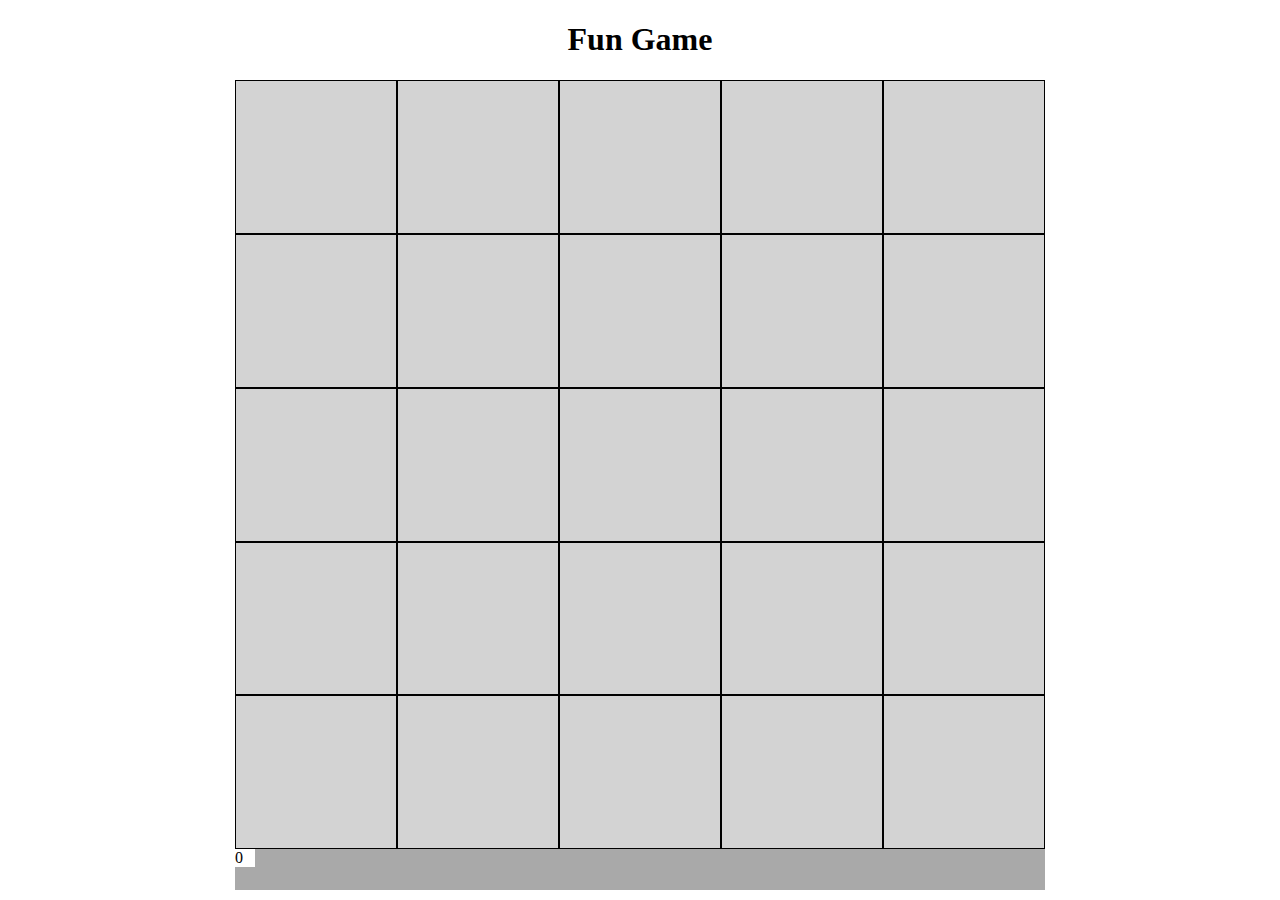
==== index.html @ 0209a3d1 "for now" ====
<!DOCTYPE html>
<html>
  <head>
    <meta charset="utf-8">
    <title>Game</title>

    <link href="https://afeld.github.io/emoji-css/emoji.css" rel="stylesheet">
    <link href="css/style.css" type="text/css" rel="stylesheet">

  </head>
  <body>

    <h1> Fun Game </h1>

    <section class="gamearea">

      <div class="gamegrid">


        <div class="gridbox row4 row4col0">
        </div>
        <div class="gridbox row4 row4col1">
        </div>
        <div class="gridbox row4 row4col2">
        </div>
        <div class="gridbox row4 row4col3">
        </div>
        <div class="gridbox row4 row4col4">
        </div>
        <div class="gridbox row3 row3col0">
        </div>
        <div class="gridbox row3 row3col1">
        </div>
        <div class="gridbox row3 row3col2">
        </div>
        <div class="gridbox row3 row3col3">
        </div>
        <div class="gridbox row3 row3col4">
        </div>
        <div class="gridbox row2 row2col0">
        </div>
        <div class="gridbox row2 row2col1">
        </div>
        <div class="gridbox row2 row2col2">
        </div>
        <div class="gridbox row2 row2col3">
        </div>
        <div class="gridbox row2 row2col4">
        </div>
        <div class="gridbox row1 row1col0">
        </div>
        <div class="gridbox row1 row1col1">
        </div>
        <div class="gridbox row1 row1col2">
        </div>
        <div class="gridbox row1 row1col3">
        </div>
        <div class="gridbox row1 row1col4">
        </div>
        <div class="gridbox row0 row0col0">
        </div>
        <div class="gridbox row0 row0col1">
        </div>
        <div class="gridbox row0 row0col2">
        </div>
        <div class="gridbox row0 row0col3">
        </div>
        <div class="gridbox row0 row0col4">
        </div>

      </div>

      <div class="scorebar">
        <div class="scorebox">
          0
        </div>
      </div>

    </section>

    <script
      src="http://code.jquery.com/jquery-3.2.1.min.js"
      integrity="sha256-hwg4gsxgFZhOsEEamdOYGBf13FyQuiTwlAQgxVSNgt4="
      crossorigin="anonymous"></script>
    <script src="js/game.js"></script>
    <script src="js/app.js"></script>
  </body>
</html>
---- css/style.css ----
h1 {
  text-align: center;
}

.gamearea {
  height: 90vh;
  width: 90vh;
  margin: 0 auto;
}
  .gamegrid {
    background-color: lightgray;
    height: 95%;
  }
    .gridbox {
      width: 20%;
      height: 20%;
      border: 1px solid black;
      box-sizing: border-box;
      float: left;
    }

  .scorebar {
    background-color: darkgray;
    height: 5%;
  }
    .scorebox {
      background-color: white;
      width: 20px;
    }
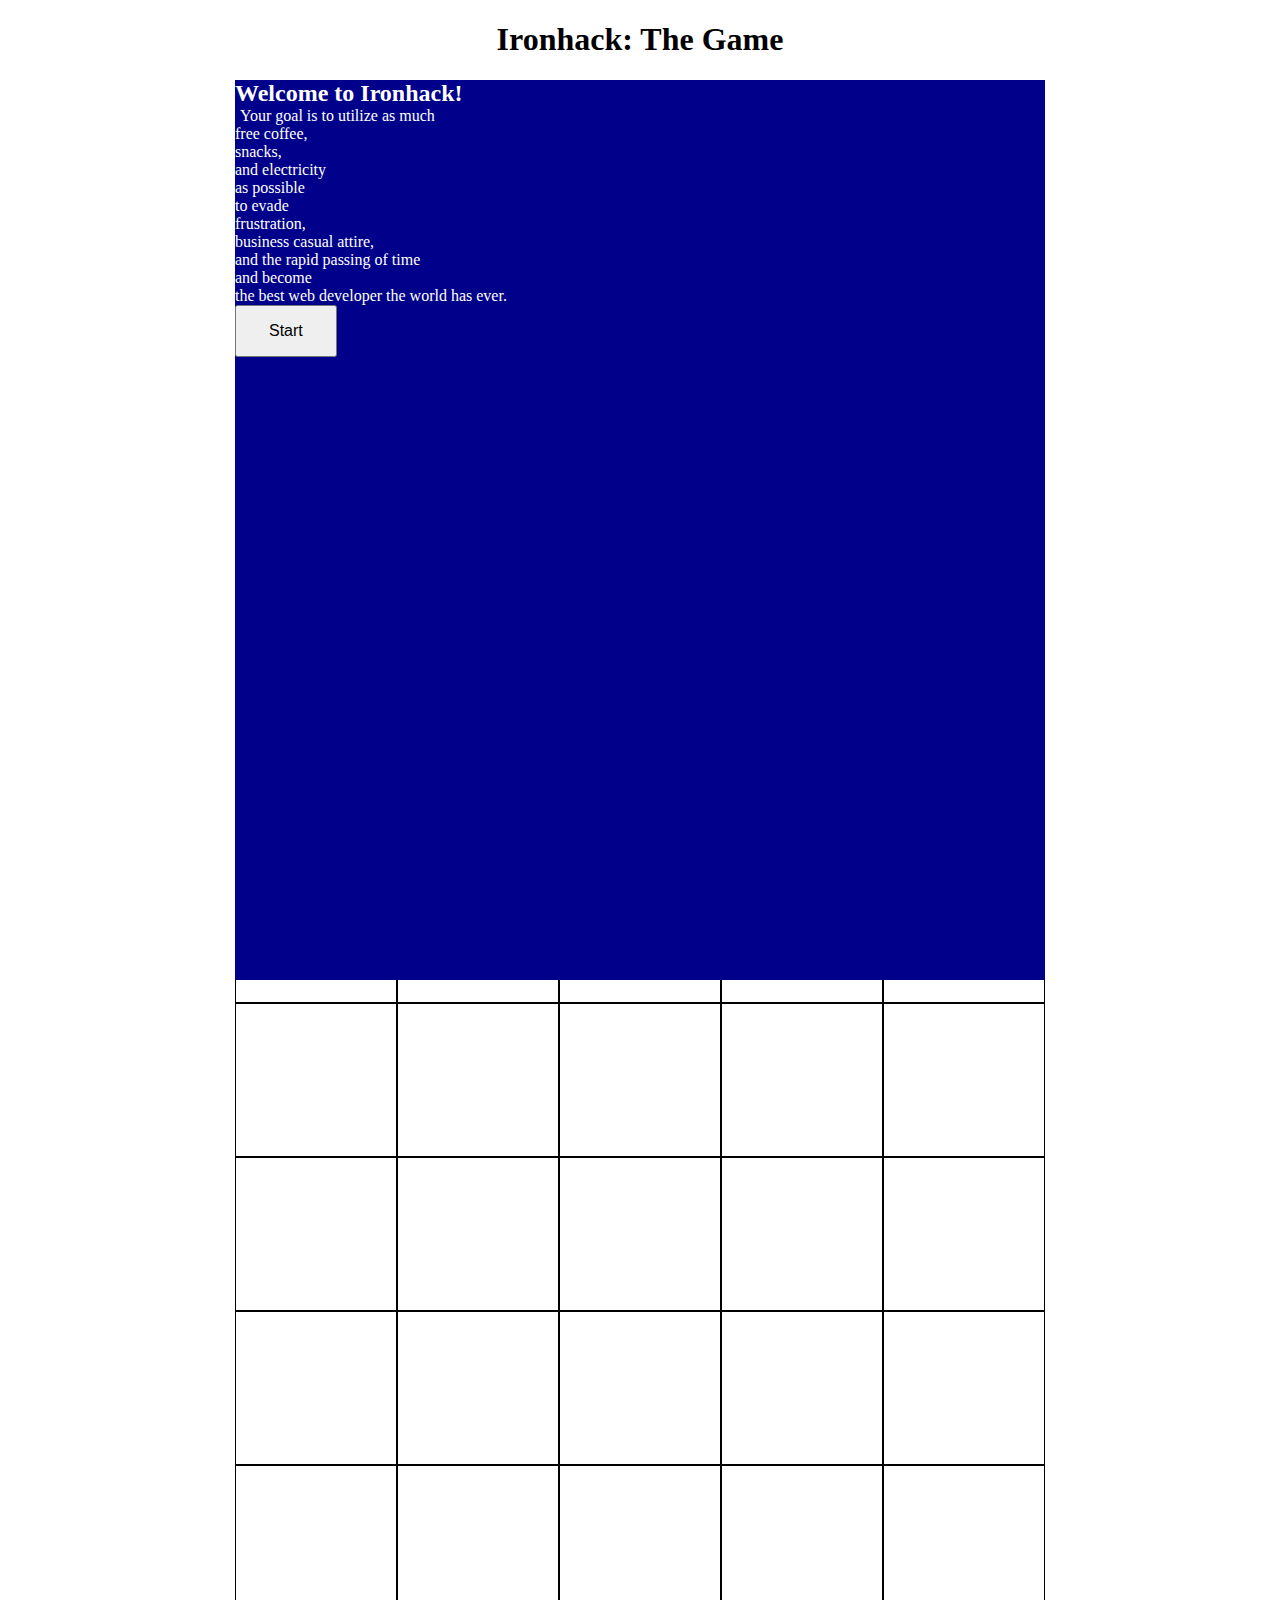
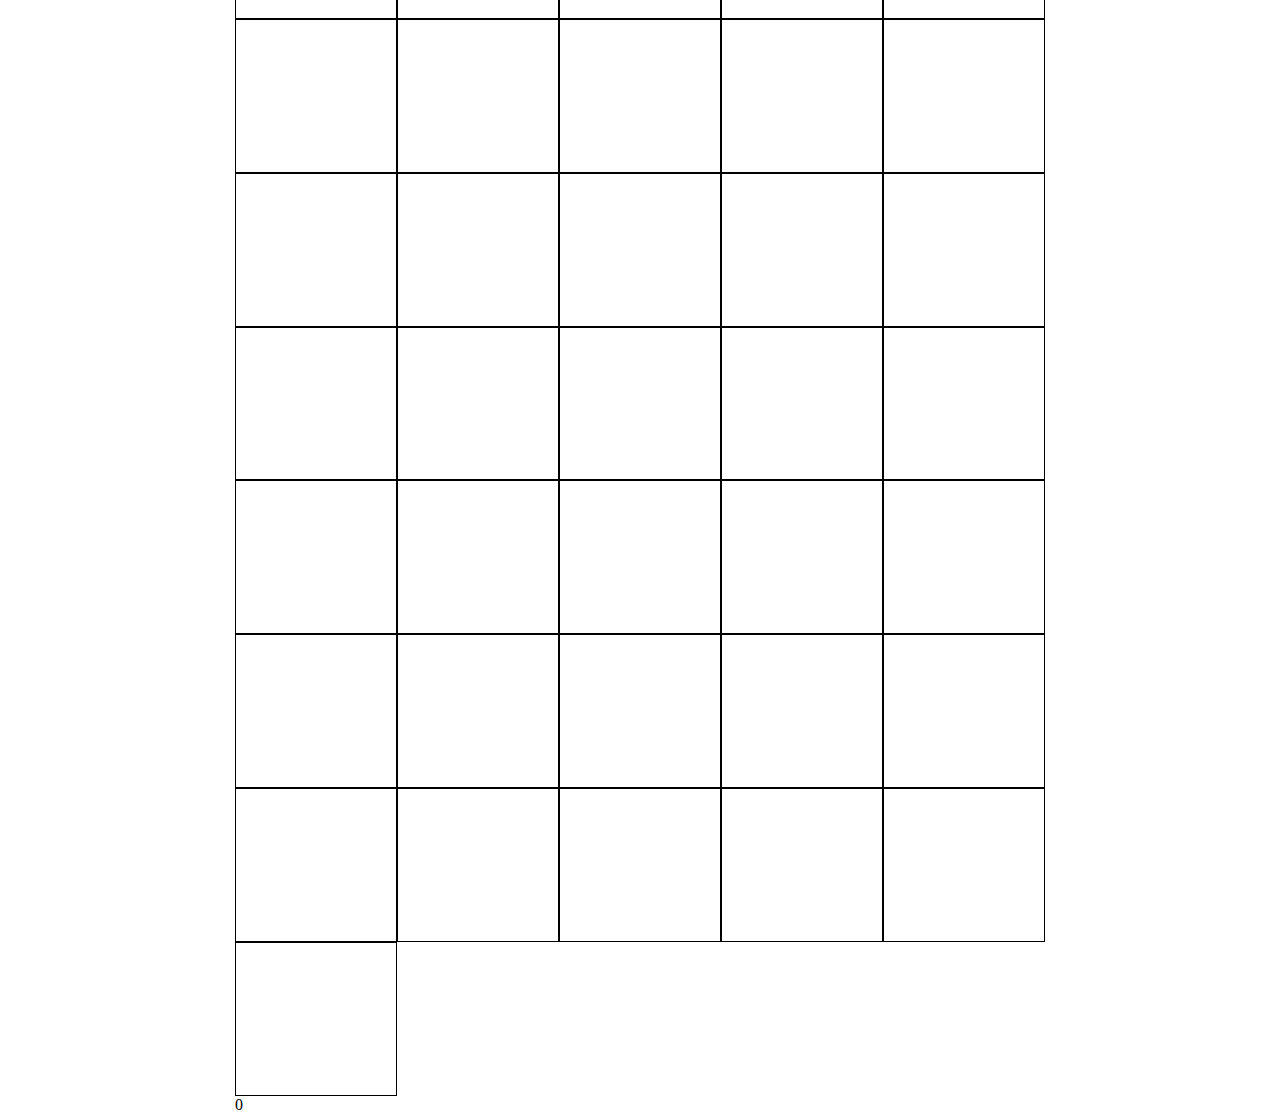
==== commit 2e7b95a8: "more done than before" ====
--- a/index.html
+++ b/index.html
@@ -10,13 +10,105 @@
   </head>
   <body>
 
-    <h1> Fun Game </h1>
+    <h1> Ironhack: The Game </h1>
 
     <section class="gamearea">
 
+      <div class="overlay">
+        <h2>Welcome to Ironhack!</h2>
+        <a class="rules">
+          Your goal is to utilize as much
+          <br>free coffee,
+          <br>snacks,
+          <br>and electricity
+          <br>as possible
+          <br>to evade
+          <br>frustration,
+          <br>business casual attire,
+          <br>and the rapid passing of time
+          <br>and become
+          <br>the best web developer the world has ever.
+          <br>
+        </a>
+        <button class="startbutton">
+          Start
+        </button>
+      </div>
+
       <div class="gamegrid">
 
-
+        <div class="gridbox row8 row8col0">
+        </div>
+        <div class="gridbox row8 row8col1">
+        </div>
+        <div class="gridbox row8 row8col2">
+        </div>
+        <div class="gridbox row8 row8col3">
+        </div>
+        <div class="gridbox row8 row8col4">
+        </div>
+        <div class="gridbox row8 row8col5">
+        </div>
+        <div class="gridbox row8 row8col6">
+        </div>
+        <div class="gridbox row8 row8col7">
+        </div>
+        <div class="gridbox row8 row8col8">
+        </div>
+        <div class="gridbox row7 row7col0">
+        </div>
+        <div class="gridbox row7 row7col1">
+        </div>
+        <div class="gridbox row7 row7col2">
+        </div>
+        <div class="gridbox row7 row7col3">
+        </div>
+        <div class="gridbox row7 row7col4">
+        </div>
+        <div class="gridbox row7 row7col5">
+        </div>
+        <div class="gridbox row7 row7col6">
+        </div>
+        <div class="gridbox row7 row7col7">
+        </div>
+        <div class="gridbox row7 row7col8">
+        </div>
+        <div class="gridbox row6 row6col0">
+        </div>
+        <div class="gridbox row6 row6col1">
+        </div>
+        <div class="gridbox row6 row6col2">
+        </div>
+        <div class="gridbox row6 row6col3">
+        </div>
+        <div class="gridbox row6 row6col4">
+        </div>
+        <div class="gridbox row6 row6col5">
+        </div>
+        <div class="gridbox row6 row6col6">
+        </div>
+        <div class="gridbox row6 row6col7">
+        </div>
+        <div class="gridbox row6 row6col8">
+        </div>
+        <div class="gridbox row5 row5col0">
+        </div>
+        <div class="gridbox row5 row5col1">
+        </div>
+        <div class="gridbox row5 row5col2">
+        </div>
+        <div class="gridbox row5 row5col3">
+        </div>
+        <div class="gridbox row5 row5col4">
+        </div>
+        <div class="gridbox row5 row5col5">
+        </div>
+        <div class="gridbox row5 row5col6">
+        </div>
+        <div class="gridbox row5 row5col7">
+        </div>
+        <div class="gridbox row5 row5col8">
+        </div>
         <div class="gridbox row4 row4col0">
         </div>
         <div class="gridbox row4 row4col1">
@@ -27,6 +119,14 @@
         </div>
         <div class="gridbox row4 row4col4">
         </div>
+        <div class="gridbox row4 row4col5">
+        </div>
+        <div class="gridbox row4 row4col6">
+        </div>
+        <div class="gridbox row4 row4col7">
+        </div>
+        <div class="gridbox row4 row4col8">
+        </div>
         <div class="gridbox row3 row3col0">
         </div>
         <div class="gridbox row3 row3col1">
@@ -37,6 +137,14 @@
         </div>
         <div class="gridbox row3 row3col4">
         </div>
+        <div class="gridbox row3 row3col5">
+        </div>
+        <div class="gridbox row3 row3col6">
+        </div>
+        <div class="gridbox row3 row3col7">
+        </div>
+        <div class="gridbox row3 row3col8">
+        </div>
         <div class="gridbox row2 row2col0">
         </div>
         <div class="gridbox row2 row2col1">
@@ -47,6 +155,14 @@
         </div>
         <div class="gridbox row2 row2col4">
         </div>
+        <div class="gridbox row2 row2col5">
+        </div>
+        <div class="gridbox row2 row2col6">
+        </div>
+        <div class="gridbox row2 row2col7">
+        </div>
+        <div class="gridbox row2 row2col8">
+        </div>
         <div class="gridbox row1 row1col0">
         </div>
         <div class="gridbox row1 row1col1">
@@ -57,6 +173,14 @@
         </div>
         <div class="gridbox row1 row1col4">
         </div>
+        <div class="gridbox row1 row1col5">
+        </div>
+        <div class="gridbox row1 row1col6">
+        </div>
+        <div class="gridbox row1 row1col7">
+        </div>
+        <div class="gridbox row1 row1col8">
+        </div>
         <div class="gridbox row0 row0col0">
         </div>
         <div class="gridbox row0 row0col1">
@@ -66,6 +190,14 @@
         <div class="gridbox row0 row0col3">
         </div>
         <div class="gridbox row0 row0col4">
+        </div>
+        <div class="gridbox row0 row0col5">
+        </div>
+        <div class="gridbox row0 row0col6">
+        </div>
+        <div class="gridbox row0 row0col7">
+        </div>
+        <div class="gridbox row0 row0col8">
         </div>
 
       </div>
--- a/css/style.css
+++ b/css/style.css
@@ -1,3 +1,33 @@
+
+.overlay {
+  position: absolute;
+  width: 90vh;
+  height: 100%;
+  background-color:darkblue;
+}
+
+h2 {
+  margin-top: 0px;
+  margin-bottom: 0px;
+  color: white;
+}
+
+.rules {
+  color: white;
+  margin-left: 5px;
+}
+
+button {
+  padding: 15px 32px;
+  text-align: center;
+  font-size: 16px;
+
+}
+
+.hidden {
+  visibility: hidden;
+}
+
 h1 {
   text-align: center;
 }
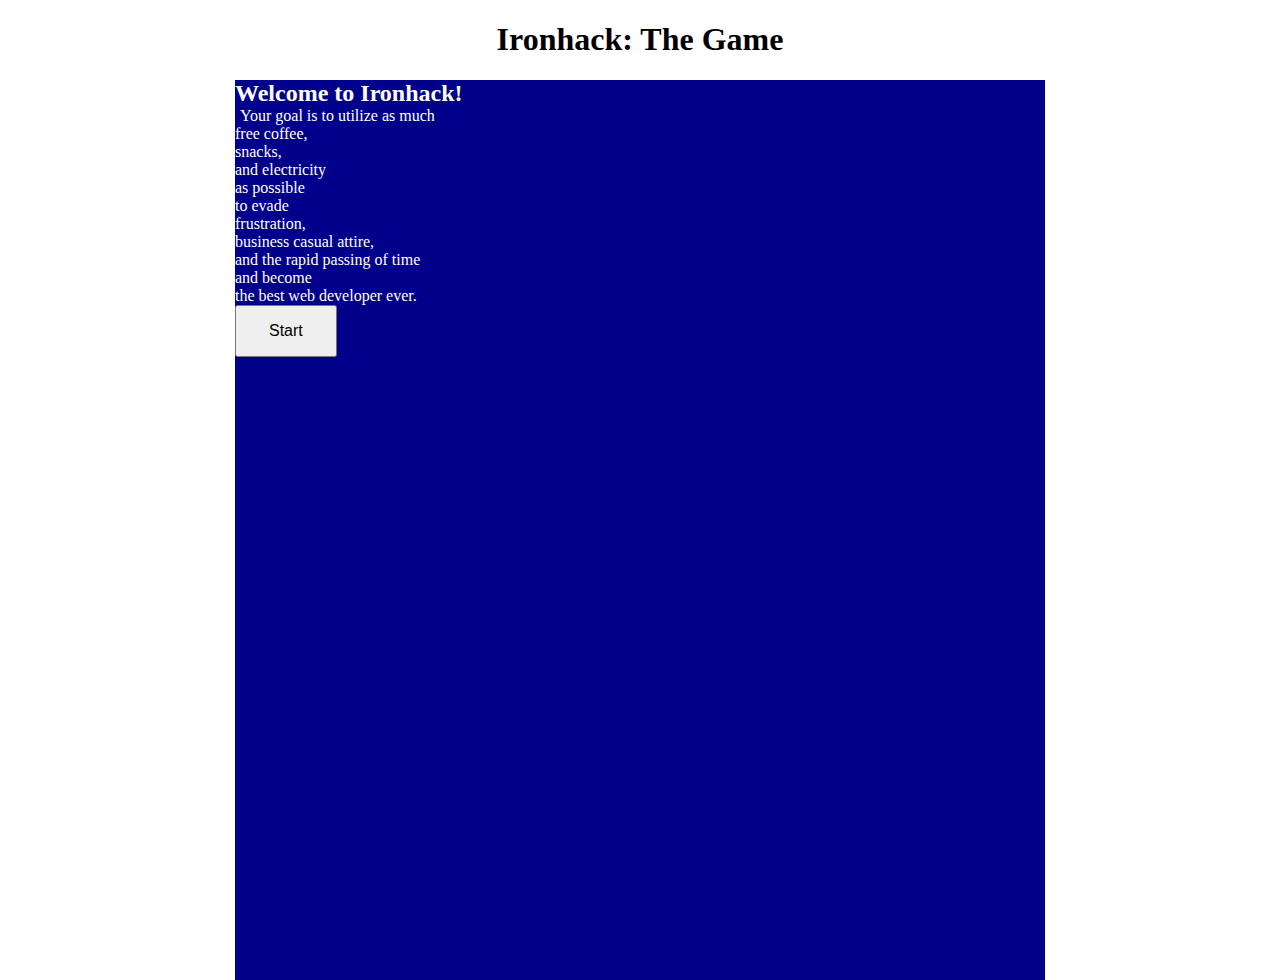
==== commit 60373af3: "eh" ====
--- a/index.html
+++ b/index.html
@@ -14,7 +14,7 @@
 
     <section class="gamearea">
 
-      <div class="overlay">
+      <div class="startoverlay">
         <h2>Welcome to Ironhack!</h2>
         <a class="rules">
           Your goal is to utilize as much
@@ -27,12 +27,17 @@
           <br>business casual attire,
           <br>and the rapid passing of time
           <br>and become
-          <br>the best web developer the world has ever.
+          <br>the best web developer ever.
           <br>
         </a>
         <button class="startbutton">
           Start
         </button>
+      </div>
+
+      <div class="winorloseoverlay hidden">
+      <a class="resulttext"> Result </a>
+      <button class="restartbutton hidden"> Play Again </button>
       </div>
 
       <div class="gamegrid">
--- a/css/style.css
+++ b/css/style.css
@@ -1,5 +1,5 @@
 
-.overlay {
+.startoverlay {
   position: absolute;
   width: 90vh;
   height: 100%;
@@ -24,6 +24,13 @@
 
 }
 
+.winorloseoverlay {
+  position: absolute;
+  width: 90vh;
+  height: 100%;
+  background-color: gray;
+}
+
 .hidden {
   visibility: hidden;
 }
@@ -42,8 +49,8 @@
     height: 95%;
   }
     .gridbox {
-      width: 20%;
-      height: 20%;
+      width: 11.1%;
+      height: 11.1%;
       border: 1px solid black;
       box-sizing: border-box;
       float: left;
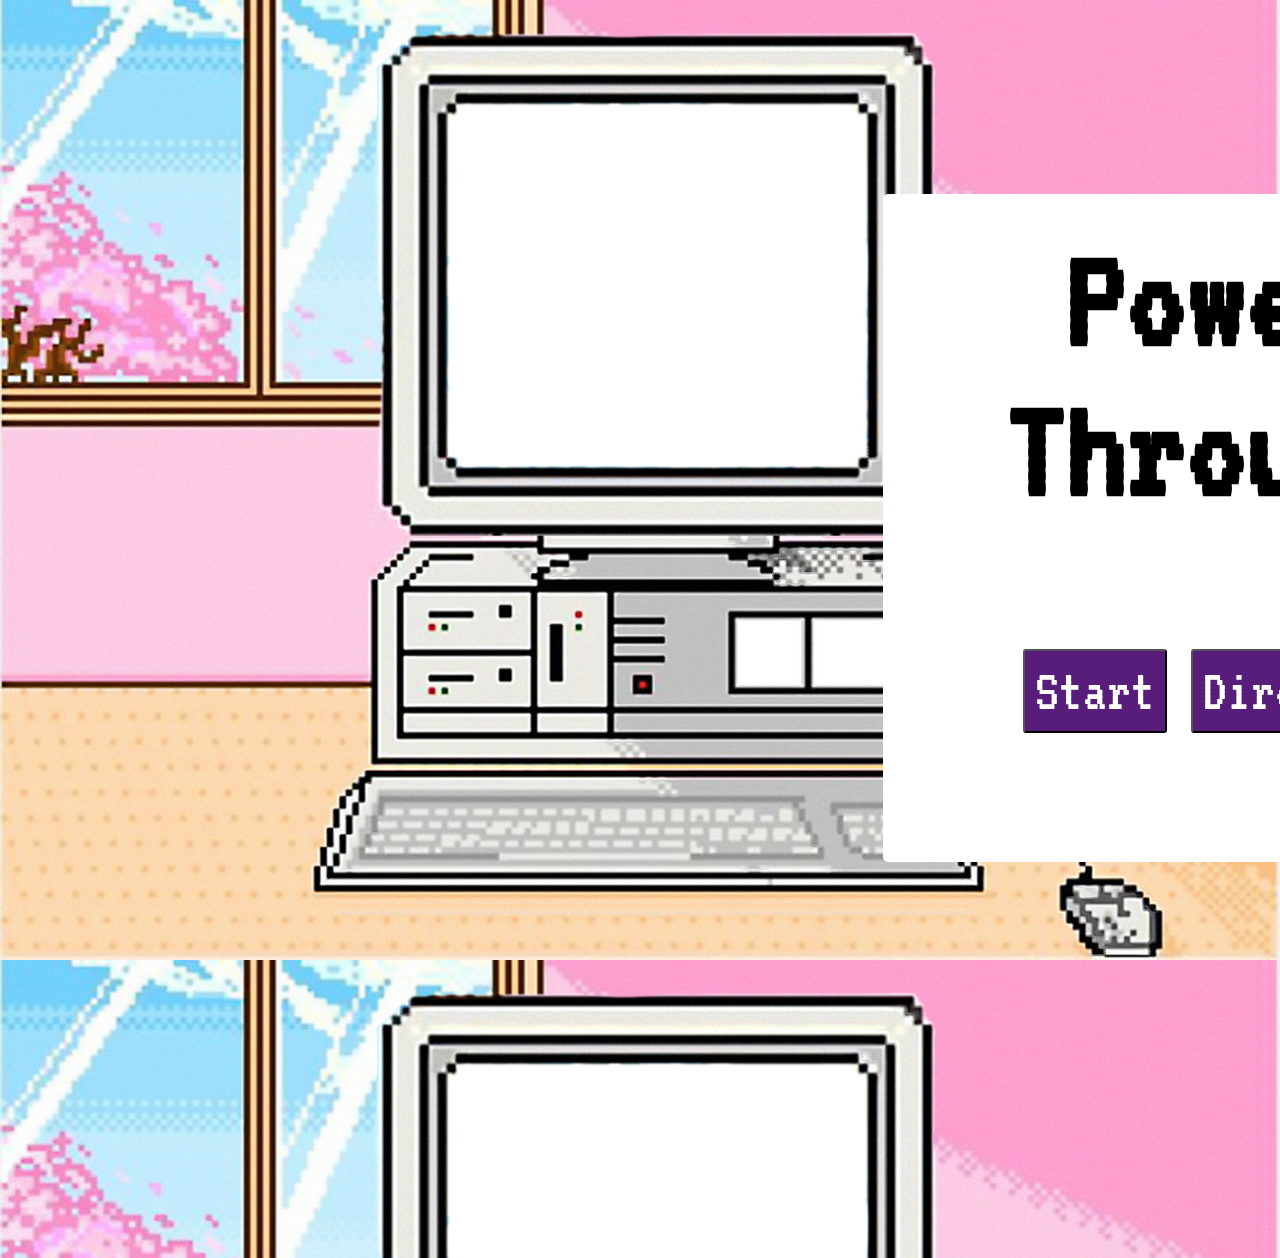
==== commit 75c7c209: "basically done" ====
--- a/index.html
+++ b/index.html
@@ -4,216 +4,230 @@
     <meta charset="utf-8">
     <title>Game</title>
 
-    <link href="https://afeld.github.io/emoji-css/emoji.css" rel="stylesheet">
+    <link href="https://fonts.googleapis.com/css?family=Open+Sans|VT323" rel="stylesheet">
     <link href="css/style.css" type="text/css" rel="stylesheet">
 
   </head>
   <body>
 
-    <h1> Ironhack: The Game </h1>
-
-    <section class="gamearea">
-
-      <div class="startoverlay">
-        <h2>Welcome to Ironhack!</h2>
-        <a class="rules">
-          Your goal is to utilize as much
-          <br>free coffee,
-          <br>snacks,
-          <br>and electricity
-          <br>as possible
-          <br>to evade
-          <br>frustration,
-          <br>business casual attire,
-          <br>and the rapid passing of time
-          <br>and become
-          <br>the best web developer ever.
-          <br>
-        </a>
-        <button class="startbutton">
-          Start
-        </button>
+
+      <section class="gamescreen">
+<!-- remove hidden -->
+        <div class="startoverlay">
+          <h2> Power Through </h2>
+
+          <button class="startbutton">
+            Start
+          </button>
+          <button class="directionsbutton">
+            Directions
+          </button>
+        </div>
+
+        <div class="directionsoverlay hidden">
+          <h3 class="directions">
+            Directions
+          </h3>
+            <a class="directionas">Get: </a>
+
+            <img class="directionimage" src='./images/Green_Apple_Emoji.png'>
+            <img class="directionimage" src='./images/hot-beverage.png'>
+            <img class="directionimage" src='./images/electric_plug.png'>
+            <br>
+            <a class="directionas">Avoid: </a>
+
+            <img class="directionimage" src='./images/no-entry-sign.png'>
+            <img class="directionimage" src='./images/interrobang.png'>
+            <img class="directionimage" src='./images/arrows_clockwise.png'>
+            <br>
+            <a class="directionas">Controls: </a>
+
+            <img class="directionimage" src='./images/left_arrow.png'>
+            <img class="directionimage" src='./images/right_arrow.png'>
+            <br>
+            <button class="returntostart">
+              Return to Start
+            </button>
+        </div>
+
+
+        <div class="winorloseoverlay hidden">
+          <a class="resulttext"> Result </a>
+          <button class="restartbutton"> Play Again </button>
+        </div>
+
+        <div class="gamegrid hidden">
+
+        <div class="gridbox row8 row8col0">
+        </div>
+        <div class="gridbox row8 row8col1">
+        </div>
+        <div class="gridbox row8 row8col2">
+        </div>
+        <div class="gridbox row8 row8col3">
+        </div>
+        <div class="gridbox row8 row8col4">
+        </div>
+        <div class="gridbox row8 row8col5">
+        </div>
+        <div class="gridbox row8 row8col6">
+        </div>
+        <div class="gridbox row8 row8col7">
+        </div>
+        <div class="gridbox row8 row8col8">
+        </div>
+        <div class="gridbox row7 row7col0">
+        </div>
+        <div class="gridbox row7 row7col1">
+        </div>
+        <div class="gridbox row7 row7col2">
+        </div>
+        <div class="gridbox row7 row7col3">
+        </div>
+        <div class="gridbox row7 row7col4">
+        </div>
+        <div class="gridbox row7 row7col5">
+        </div>
+        <div class="gridbox row7 row7col6">
+        </div>
+        <div class="gridbox row7 row7col7">
+        </div>
+        <div class="gridbox row7 row7col8">
+        </div>
+        <div class="gridbox row6 row6col0">
+        </div>
+        <div class="gridbox row6 row6col1">
+        </div>
+        <div class="gridbox row6 row6col2">
+        </div>
+        <div class="gridbox row6 row6col3">
+        </div>
+        <div class="gridbox row6 row6col4">
+        </div>
+        <div class="gridbox row6 row6col5">
+        </div>
+        <div class="gridbox row6 row6col6">
+        </div>
+        <div class="gridbox row6 row6col7">
+        </div>
+        <div class="gridbox row6 row6col8">
+        </div>
+        <div class="gridbox row5 row5col0">
+        </div>
+        <div class="gridbox row5 row5col1">
+        </div>
+        <div class="gridbox row5 row5col2">
+        </div>
+        <div class="gridbox row5 row5col3">
+        </div>
+        <div class="gridbox row5 row5col4">
+        </div>
+        <div class="gridbox row5 row5col5">
+        </div>
+        <div class="gridbox row5 row5col6">
+        </div>
+        <div class="gridbox row5 row5col7">
+        </div>
+        <div class="gridbox row5 row5col8">
+        </div>
+        <div class="gridbox row4 row4col0">
+        </div>
+        <div class="gridbox row4 row4col1">
+        </div>
+        <div class="gridbox row4 row4col2">
+        </div>
+        <div class="gridbox row4 row4col3">
+        </div>
+        <div class="gridbox row4 row4col4">
+        </div>
+        <div class="gridbox row4 row4col5">
+        </div>
+        <div class="gridbox row4 row4col6">
+        </div>
+        <div class="gridbox row4 row4col7">
+        </div>
+        <div class="gridbox row4 row4col8">
+        </div>
+        <div class="gridbox row3 row3col0">
+        </div>
+        <div class="gridbox row3 row3col1">
+        </div>
+        <div class="gridbox row3 row3col2">
+        </div>
+        <div class="gridbox row3 row3col3">
+        </div>
+        <div class="gridbox row3 row3col4">
+        </div>
+        <div class="gridbox row3 row3col5">
+        </div>
+        <div class="gridbox row3 row3col6">
+        </div>
+        <div class="gridbox row3 row3col7">
+        </div>
+        <div class="gridbox row3 row3col8">
+        </div>
+        <div class="gridbox row2 row2col0">
+        </div>
+        <div class="gridbox row2 row2col1">
+        </div>
+        <div class="gridbox row2 row2col2">
+        </div>
+        <div class="gridbox row2 row2col3">
+        </div>
+        <div class="gridbox row2 row2col4">
+        </div>
+        <div class="gridbox row2 row2col5">
+        </div>
+        <div class="gridbox row2 row2col6">
+        </div>
+        <div class="gridbox row2 row2col7">
+        </div>
+        <div class="gridbox row2 row2col8">
+        </div>
+        <div class="gridbox row1 row1col0">
+        </div>
+        <div class="gridbox row1 row1col1">
+        </div>
+        <div class="gridbox row1 row1col2">
+        </div>
+        <div class="gridbox row1 row1col3">
+        </div>
+        <div class="gridbox row1 row1col4">
+        </div>
+        <div class="gridbox row1 row1col5">
+        </div>
+        <div class="gridbox row1 row1col6">
+        </div>
+        <div class="gridbox row1 row1col7">
+        </div>
+        <div class="gridbox row1 row1col8">
+        </div>
+        <div class="gridbox row0 row0col0">
+        </div>
+        <div class="gridbox row0 row0col1">
+        </div>
+        <div class="gridbox row0 row0col2">
+        </div>
+        <div class="gridbox row0 row0col3">
+        </div>
+        <div class="gridbox row0 row0col4">
+        </div>
+        <div class="gridbox row0 row0col5">
+        </div>
+        <div class="gridbox row0 row0col6">
+        </div>
+        <div class="gridbox row0 row0col7">
+        </div>
+        <div class="gridbox row0 row0col8">
+        </div>
+
       </div>
 
-      <div class="winorloseoverlay hidden">
-      <a class="resulttext"> Result </a>
-      <button class="restartbutton hidden"> Play Again </button>
+    </section>
+
+      <div class="scorebox">
+        0
       </div>
-
-      <div class="gamegrid">
-
-        <div class="gridbox row8 row8col0">
-        </div>
-        <div class="gridbox row8 row8col1">
-        </div>
-        <div class="gridbox row8 row8col2">
-        </div>
-        <div class="gridbox row8 row8col3">
-        </div>
-        <div class="gridbox row8 row8col4">
-        </div>
-        <div class="gridbox row8 row8col5">
-        </div>
-        <div class="gridbox row8 row8col6">
-        </div>
-        <div class="gridbox row8 row8col7">
-        </div>
-        <div class="gridbox row8 row8col8">
-        </div>
-        <div class="gridbox row7 row7col0">
-        </div>
-        <div class="gridbox row7 row7col1">
-        </div>
-        <div class="gridbox row7 row7col2">
-        </div>
-        <div class="gridbox row7 row7col3">
-        </div>
-        <div class="gridbox row7 row7col4">
-        </div>
-        <div class="gridbox row7 row7col5">
-        </div>
-        <div class="gridbox row7 row7col6">
-        </div>
-        <div class="gridbox row7 row7col7">
-        </div>
-        <div class="gridbox row7 row7col8">
-        </div>
-        <div class="gridbox row6 row6col0">
-        </div>
-        <div class="gridbox row6 row6col1">
-        </div>
-        <div class="gridbox row6 row6col2">
-        </div>
-        <div class="gridbox row6 row6col3">
-        </div>
-        <div class="gridbox row6 row6col4">
-        </div>
-        <div class="gridbox row6 row6col5">
-        </div>
-        <div class="gridbox row6 row6col6">
-        </div>
-        <div class="gridbox row6 row6col7">
-        </div>
-        <div class="gridbox row6 row6col8">
-        </div>
-        <div class="gridbox row5 row5col0">
-        </div>
-        <div class="gridbox row5 row5col1">
-        </div>
-        <div class="gridbox row5 row5col2">
-        </div>
-        <div class="gridbox row5 row5col3">
-        </div>
-        <div class="gridbox row5 row5col4">
-        </div>
-        <div class="gridbox row5 row5col5">
-        </div>
-        <div class="gridbox row5 row5col6">
-        </div>
-        <div class="gridbox row5 row5col7">
-        </div>
-        <div class="gridbox row5 row5col8">
-        </div>
-        <div class="gridbox row4 row4col0">
-        </div>
-        <div class="gridbox row4 row4col1">
-        </div>
-        <div class="gridbox row4 row4col2">
-        </div>
-        <div class="gridbox row4 row4col3">
-        </div>
-        <div class="gridbox row4 row4col4">
-        </div>
-        <div class="gridbox row4 row4col5">
-        </div>
-        <div class="gridbox row4 row4col6">
-        </div>
-        <div class="gridbox row4 row4col7">
-        </div>
-        <div class="gridbox row4 row4col8">
-        </div>
-        <div class="gridbox row3 row3col0">
-        </div>
-        <div class="gridbox row3 row3col1">
-        </div>
-        <div class="gridbox row3 row3col2">
-        </div>
-        <div class="gridbox row3 row3col3">
-        </div>
-        <div class="gridbox row3 row3col4">
-        </div>
-        <div class="gridbox row3 row3col5">
-        </div>
-        <div class="gridbox row3 row3col6">
-        </div>
-        <div class="gridbox row3 row3col7">
-        </div>
-        <div class="gridbox row3 row3col8">
-        </div>
-        <div class="gridbox row2 row2col0">
-        </div>
-        <div class="gridbox row2 row2col1">
-        </div>
-        <div class="gridbox row2 row2col2">
-        </div>
-        <div class="gridbox row2 row2col3">
-        </div>
-        <div class="gridbox row2 row2col4">
-        </div>
-        <div class="gridbox row2 row2col5">
-        </div>
-        <div class="gridbox row2 row2col6">
-        </div>
-        <div class="gridbox row2 row2col7">
-        </div>
-        <div class="gridbox row2 row2col8">
-        </div>
-        <div class="gridbox row1 row1col0">
-        </div>
-        <div class="gridbox row1 row1col1">
-        </div>
-        <div class="gridbox row1 row1col2">
-        </div>
-        <div class="gridbox row1 row1col3">
-        </div>
-        <div class="gridbox row1 row1col4">
-        </div>
-        <div class="gridbox row1 row1col5">
-        </div>
-        <div class="gridbox row1 row1col6">
-        </div>
-        <div class="gridbox row1 row1col7">
-        </div>
-        <div class="gridbox row1 row1col8">
-        </div>
-        <div class="gridbox row0 row0col0">
-        </div>
-        <div class="gridbox row0 row0col1">
-        </div>
-        <div class="gridbox row0 row0col2">
-        </div>
-        <div class="gridbox row0 row0col3">
-        </div>
-        <div class="gridbox row0 row0col4">
-        </div>
-        <div class="gridbox row0 row0col5">
-        </div>
-        <div class="gridbox row0 row0col6">
-        </div>
-        <div class="gridbox row0 row0col7">
-        </div>
-        <div class="gridbox row0 row0col8">
-        </div>
-
-      </div>
-
-      <div class="scorebar">
-        <div class="scorebox">
-          0
-        </div>
-      </div>
-
-    </section>
 
     <script
       src="http://code.jquery.com/jquery-3.2.1.min.js"
--- a/css/style.css
+++ b/css/style.css
@@ -1,66 +1,168 @@
 
-.startoverlay {
-  position: absolute;
-  width: 90vh;
-  height: 100%;
-  background-color:darkblue;
-}
-
-h2 {
-  margin-top: 0px;
-  margin-bottom: 0px;
-  color: white;
-}
-
-.rules {
-  color: white;
-  margin-left: 5px;
+body {
+  background-image: url("../images/jessicas-background.jpg");
+  background-size: cover;
 }
 
 button {
-  padding: 15px 32px;
-  text-align: center;
-  font-size: 16px;
-
+  padding: 10px;
+  border-radius: 3px;
+  background: #581C7B;
+  transition: box-shadow .2s ease-in-out;
+  font-family: 'VT323', monospace;
+  font-size: 60px;
+  color: white;
+  margin-left: 20px;
 }
 
-.winorloseoverlay {
-  position: absolute;
-  width: 90vh;
-  height: 100%;
-  background-color: gray;
+button:hover {
+  box-shadow: 0 0 15px #581C7B;
 }
+
+.startbutton {
+  margin-left: 140px;
+}
+
 
 .hidden {
   visibility: hidden;
 }
 
-h1 {
-  text-align: center;
+.startoverlay {
+  height: 100%;
+  width: 100%;
+  border-radius: 5px;
+  position: absolute;
 }
+  h2 {
+    font-family: 'VT323', monospace;
+    font-size: 150px;
+    margin-top: 30px;
+    text-align: center;
+  }
+  .rules {
+    margin-left: 5px;
+    font-family: 'Open Sans', sans-serif;
+  }
 
-.gamearea {
-  height: 90vh;
-  width: 90vh;
-  margin: 0 auto;
-}
-  .gamegrid {
-    background-color: lightgray;
-    height: 95%;
+  button {
+    padding: 10px;
+    border-radius: 3px;
+    background: #581C7B;
+    transition: box-shadow .2s ease-in-out;
+    cursor: pointer;
+    font-family: 'VT323', monospace;
+    font-size: 60px;
+    color: white;
+    margin-left: 20px;
   }
+
+  button:hover {
+    box-shadow: 0 0 15px #581C7B;
+  }
+
+  .startbutton {
+    margin-left: 140px;
+  }
+
+
+
+  .gamescreen {
+    height: 668px;
+    width: 668px;
+    margin-left: 875px;
+    margin-top:186px;
+    border-radius: 5px;
+    position: absolute;
+  }
+
+    .gamegrid {
+      width: 100%;
+      height: 100%;
+      position: absolute;
+      margin-top: -656px;
+    }
+
     .gridbox {
       width: 11.1%;
       height: 11.1%;
-      border: 1px solid black;
+      /*border: 1px solid black;*/
       box-sizing: border-box;
       float: left;
     }
 
-  .scorebar {
-    background-color: darkgray;
-    height: 5%;
-  }
+      .dude {
+        width: 100%;
+      }
+      .rock {
+        width: 100%;
+      }
+      .item {
+        width: 100%;
+      }
+      .pizza {
+        width: 100%;
+      }
+
+
+    .startoverlay {
+      height: 100%;
+      width: 100%;
+      border-radius: 5px;
+      position: absolute;
+      background-color: white;
+    }
+      h2 {
+        font-family: 'VT323', monospace;
+        font-size: 150px;
+        margin-top: 30px;
+        text-align: center;
+      }
+
+
+    .directions {
+      font-family: 'VT323', monospace;
+      font-size: 60px;
+    }
+      .directionimage {
+        width: 15%;
+      }
+      .directionas {
+        font-family: 'Open Sans', sans-serif;
+        font-size: 40px;
+        margin-right: 60px;
+        margin-top: 40px;
+      }
+      .returntostart {
+        margin-top: 35px;
+        margin-left: 140px;
+      }
+
+
+    .winorloseoverlay {
+      height: 100%;
+      width: 100%;
+      border-radius: 5px;
+      postion: absolute;
+      margin-top: -642px;
+    }
+      .resulttext {
+        font-family: 'VT323', monospace;
+        font-size: 200px;
+        text-align: center;
+      }
+      .restartbutton {
+        margin-top: 100px;
+        margin-left: 200px;
+      }
+
+
+
     .scorebox {
-      background-color: white;
+      font-family: 'VT323', monospace;
+      position: absolute;
+      margin-left: 1370px;
+      margin-top: 1150px;
+      font-size: 100px;
       width: 20px;
     }
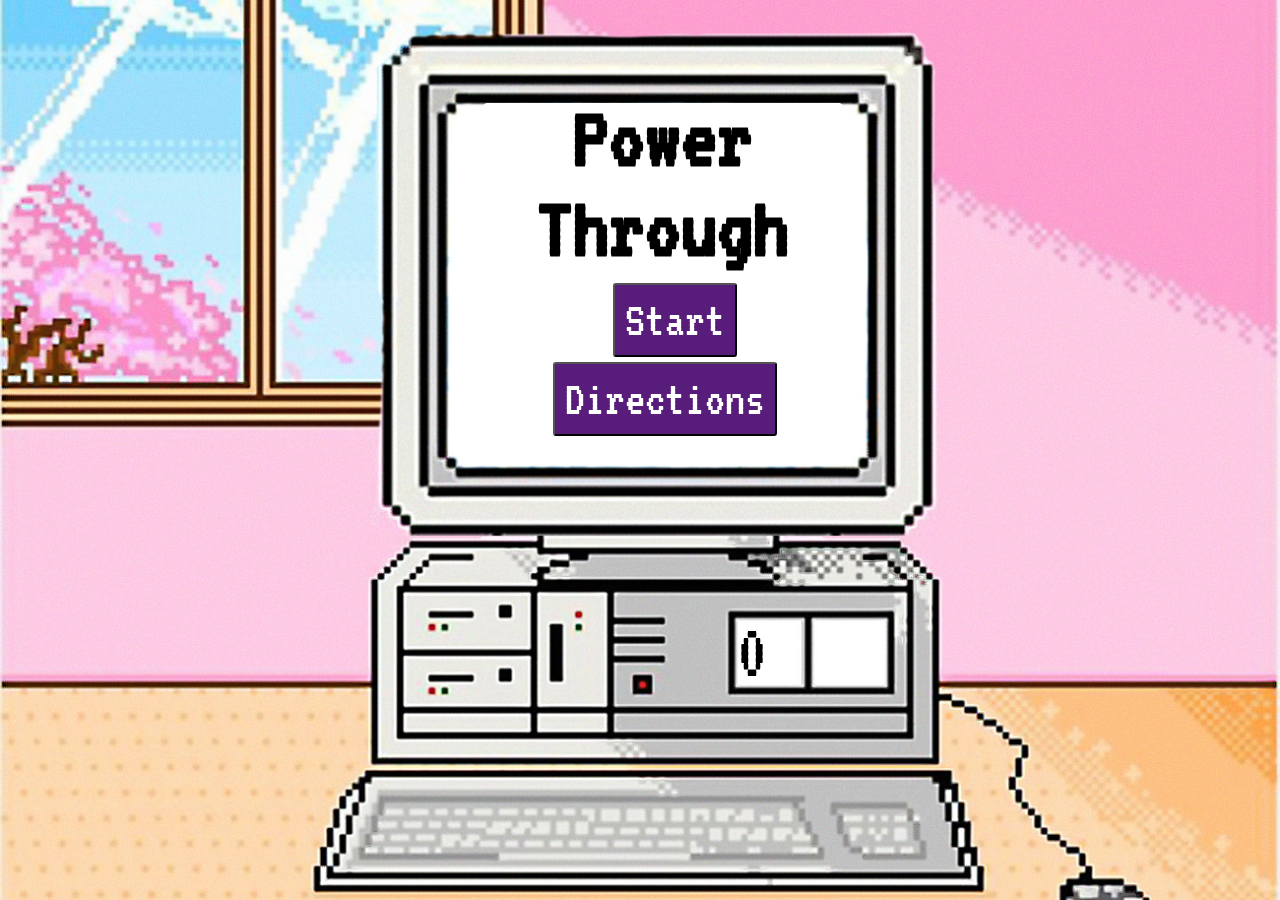
==== commit 3c29716b: "done" ====
--- a/index.html
+++ b/index.html
@@ -50,14 +50,14 @@
             </button>
         </div>
 
-
         <div class="winorloseoverlay hidden">
           <a class="resulttext"> Result </a>
           <button class="restartbutton"> Play Again </button>
         </div>
 
-        <div class="gamegrid hidden">
-
+
+<!-- hide -->
+      <div class="gamegrid hidden">
         <div class="gridbox row8 row8col0">
         </div>
         <div class="gridbox row8 row8col1">
@@ -220,7 +220,6 @@
         </div>
         <div class="gridbox row0 row0col8">
         </div>
-
       </div>
 
     </section>
--- a/css/style.css
+++ b/css/style.css
@@ -2,25 +2,10 @@
 body {
   background-image: url("../images/jessicas-background.jpg");
   background-size: cover;
-}
-
-button {
-  padding: 10px;
-  border-radius: 3px;
-  background: #581C7B;
-  transition: box-shadow .2s ease-in-out;
-  font-family: 'VT323', monospace;
-  font-size: 60px;
-  color: white;
-  margin-left: 20px;
-}
-
-button:hover {
-  box-shadow: 0 0 15px #581C7B;
-}
-
-.startbutton {
-  margin-left: 140px;
+  background-repeat: no-repeat;
+  position: relative;
+  height: 100%;
+  width: 100%;
 }
 
 
@@ -28,21 +13,18 @@
   visibility: hidden;
 }
 
-.startoverlay {
-  height: 100%;
-  width: 100%;
-  border-radius: 5px;
-  position: absolute;
+.gamescreen {
+  background-color: white;
+  top: -385px;
 }
+
+
   h2 {
     font-family: 'VT323', monospace;
-    font-size: 150px;
-    margin-top: 30px;
+    font-size: 90px;
+    margin-top: -10px;
     text-align: center;
-  }
-  .rules {
-    margin-left: 5px;
-    font-family: 'Open Sans', sans-serif;
+    margin-bottom: 0px;
   }
 
   button {
@@ -52,7 +34,7 @@
     transition: box-shadow .2s ease-in-out;
     cursor: pointer;
     font-family: 'VT323', monospace;
-    font-size: 60px;
+    font-size: 50px;
     color: white;
     margin-left: 20px;
   }
@@ -62,16 +44,22 @@
   }
 
   .startbutton {
-    margin-left: 140px;
+    margin-top: 10px;
+    margin-left: 130px;
+  }
+
+  .directionsbutton {
+    margin-left: 70px;
+    margin-top: 5px;
   }
 
 
 
   .gamescreen {
-    height: 668px;
-    width: 668px;
-    margin-left: 875px;
-    margin-top:186px;
+    height: 360px;
+    width: 360px;
+    margin-left: 475px;
+    margin-top:480px;
     border-radius: 5px;
     position: absolute;
   }
@@ -80,7 +68,7 @@
       width: 100%;
       height: 100%;
       position: absolute;
-      margin-top: -656px;
+      margin-top: -356px;
     }
 
     .gridbox {
@@ -112,17 +100,19 @@
       position: absolute;
       background-color: white;
     }
-      h2 {
-        font-family: 'VT323', monospace;
-        font-size: 150px;
-        margin-top: 30px;
-        text-align: center;
-      }
 
 
+    .directionsoverlay {
+      /*margin-top: -500px;*/
+      height: 100%;
+      width: 100%;
+      margin-top: -60px;
+    }
     .directions {
       font-family: 'VT323', monospace;
       font-size: 60px;
+      margin-bottom: 10px;
+      /*margin-top: 110px;*/
     }
       .directionimage {
         width: 15%;
@@ -134,8 +124,9 @@
         margin-top: 40px;
       }
       .returntostart {
-        margin-top: 35px;
-        margin-left: 140px;
+        margin-top: 20px;
+        margin-left: 0px;
+        width: 350px;
       }
 
 
@@ -144,16 +135,16 @@
       width: 100%;
       border-radius: 5px;
       postion: absolute;
-      margin-top: -642px;
+      margin-top: -360px;
     }
       .resulttext {
         font-family: 'VT323', monospace;
-        font-size: 200px;
-        text-align: center;
+        font-size: 80px;
+        margin-left: 60px;
       }
       .restartbutton {
         margin-top: 100px;
-        margin-left: 200px;
+        margin-left: 70px;
       }
 
 
@@ -161,8 +152,8 @@
     .scorebox {
       font-family: 'VT323', monospace;
       position: absolute;
-      margin-left: 1370px;
-      margin-top: 1150px;
-      font-size: 100px;
+      left: 728px;
+      top: 604px;
+      font-size: 80px;
       width: 20px;
     }
